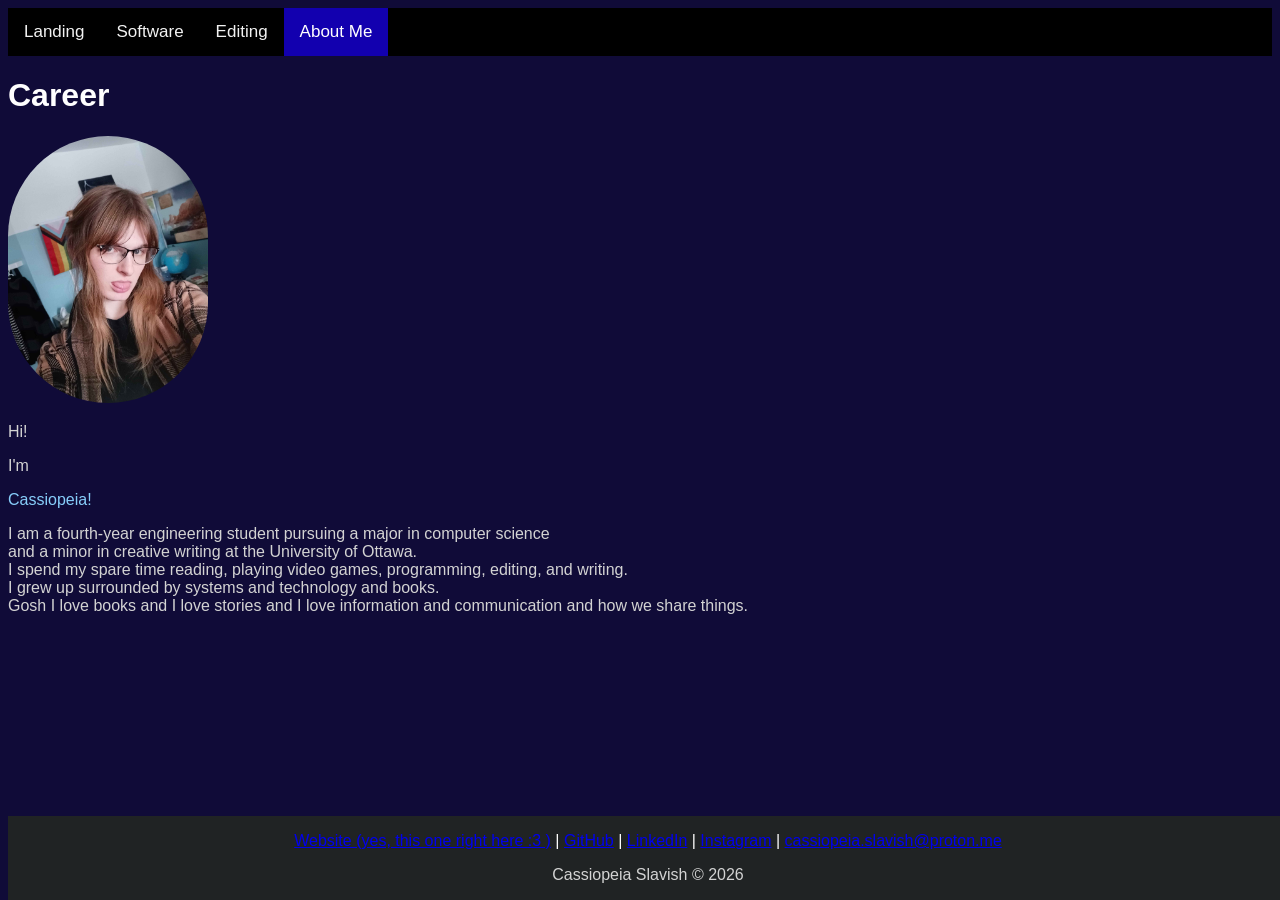
==== pages/about-me.html @ acf9217f "add html, css folders" ====
<!DOCTYPE html>

<html>
    <head>
        <meta charset = "utf-8">
        <!-- link style sheets -->
        <link rel="stylesheet" href="../styles/styles.css">
        <link rel="stylesheet" href="../styles/about-me-styles.css">

        <title>Cassiopeia Slavish</title>
    </head>

    <body>
        <!--Navigation bar-->
        <div class="topnav">
            <a href="../index.html">Landing</a>
            <a href="software.html">Software</a>
            <a href="editing.html">Editing</a>
            <a class="active" href="about-me.html">About Me</a>
        </div>


        <div class="career">
            <h1>Career</h1>
            <img class = "profile-picture" src = "../images/profilepicture_cassiopeia_2025.jpg">
            <p>Hi!</p>
            <p style="display:in-line">I'm</p><p style="color:lightskyblue; display:in-line">Cassiopeia!</p>
            <p>
                I am a fourth-year engineering student pursuing a major in computer science<br>
                and a minor in creative writing at the University of Ottawa.<br>
                I spend my spare time reading, playing video games, programming, editing, and writing.<br>

                I grew up surrounded by systems and technology and books. <br>Gosh I love books and I love stories and I love information and communication and how we share things.
                
            </p>
            <!-- resume -->
             <!-- axing resume
            <div style="width: 600px">
                <h2>Resumé</h2>
                <a href="CassiopeiaSlavish_Resume.pdf"><button action='download(CassiopeiaSlavish_Resume.pdf)'>Download</button></a>
                <iframe src="CassiopeiaSlavish_Resume.pdf" style="width: 100%;height: 900px;border: none;"></iframe>
            </div>-->
        </div>
        
    </body>
    <!-- footer -->
    <footer>
        <!-- lynx xD <3 -->
        <div class="link-section">
            <p style="color: white">
                <a href="https://cassiopeiaslavish.com/">Website (yes, this one right here :3 )</a> |
                <a href="https://github.com/Quynin?tab=repositories">GitHub</a> |
                <a href="https://www.linkedin.com/in/cassiopeia-slavish-b2aba93a8/">LinkedIn</a> |
                <a href="https://www.instagram.com/cass.constellation">Instagram</a> |
                <a href="mailto:cassiopeia.slavish@proton.me">cassiopeia.slavish@proton.me</a>
            </p>
        </div>

        <!-- copyright -->
        <p>Cassiopeia Slavish &#169; 2026</p>

        <!-- secrit!
        <div>
            <p style="color: #303334">Kisses for you, curious internet stranger MMMMMMWUAH</p>
        </div>-->
    </footer>
</html>
---- styles/styles.css ----
/* Stylesheet for entire website */

/* Navigation bar stylings 
/* https://www.w3schools.com/howto/howto_js_topnav.asp
/*
/*******************************************************/
.topnav {
  overflow: hidden;
  background-color: black;
}

.topnav a {
  float: left;
  color: #f2f2f2;
  text-align: center;
  padding: 14px 16px;
  text-decoration: none;
  font-size: 17px;
}

.topnav a:hover {
  background-color: #ddd;
  color: black;
}


/* Make this different for each tab; colour and texture? e.g: starry for About Me; papery for editing; obsidian for code*/
.topnav a.active {
  background-color: #ddd;
  color: black;
}

/* Footer Stylings 
/*
/*******************/
footer {
    position: fixed;
    width: 100%;
    bottom: 0;
    text-align: center;

    background-color: #202324;
}
---- styles/about-me-styles.css ----
/* Styles for about me page */

body {
    background-color: #100b38;
    font-family: Arial, Helvetica, sans-serif;
}

h1, h2, h3 {
    color: white;
}

p {
    color: lightgrey;
    font-family: Arial, Helvetica, sans-serif;
}

.profile-picture {
    width: 200px;
    height: 100%;
    visibility: true;
    border-radius: 100px;
}

/* Overwriting active tab for about me page */
.topnav a.active {
  background-color: #1200af;
  color: white;
}
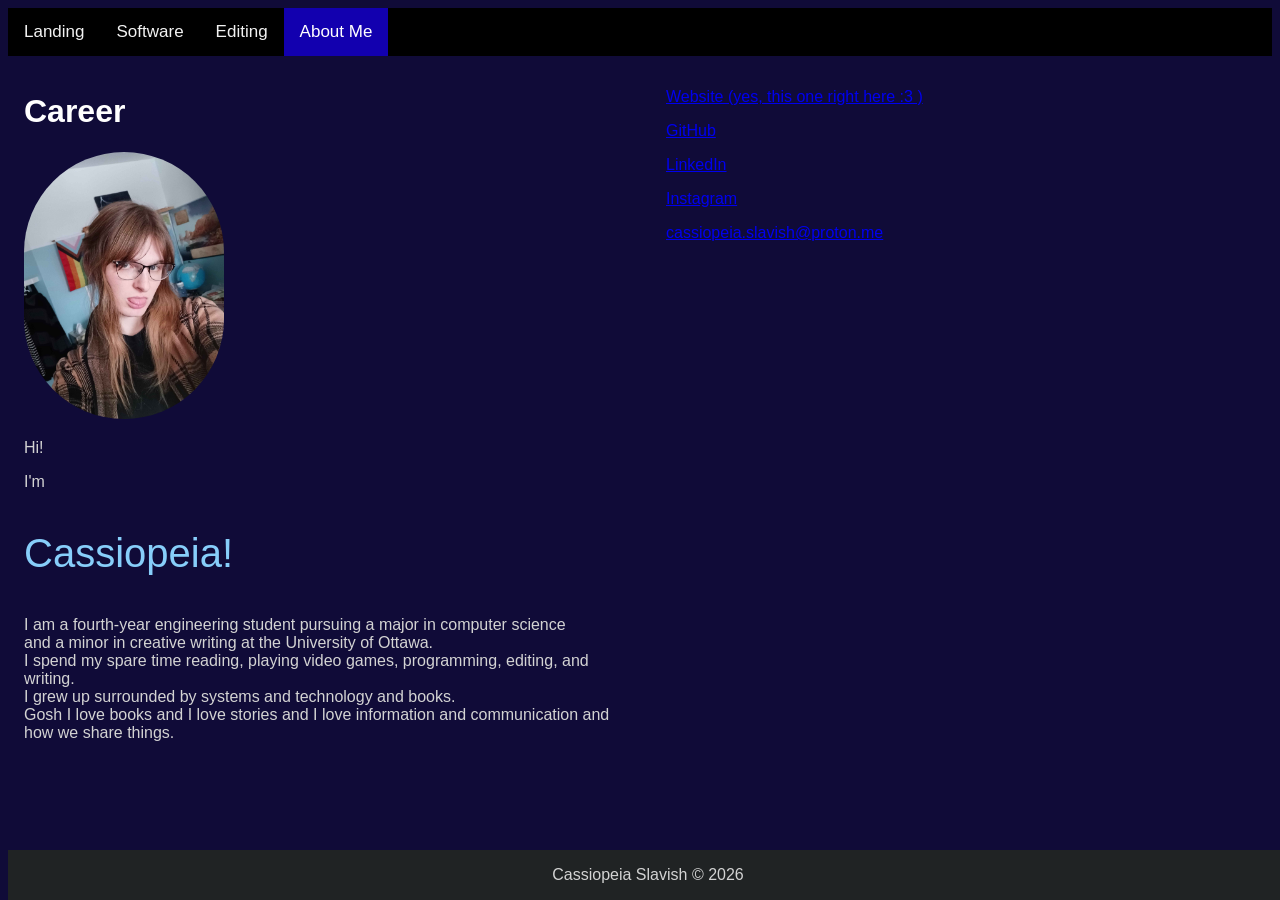
==== commit c355bde7: "Moved links to about me column" ====
--- a/pages/about-me.html
+++ b/pages/about-me.html
@@ -19,49 +19,64 @@
             <a class="active" href="about-me.html">About Me</a>
         </div>
 
+        <div class="flex-container">
+            <div class="column">
+                <div class="career">
+                <h1>Career</h1>
+                <img class = "profile-picture" src = "../images/profilepicture_cassiopeia_2025.jpg">
+                <p>Hi!</p>
+                <p style="display:in-line">I'm</p><p class="cassiopeia">Cassiopeia!</p>
+                <p>
+                    I am a fourth-year engineering student pursuing a major in computer science<br>
+                    and a minor in creative writing at the University of Ottawa.<br>
+                    I spend my spare time reading, playing video games, programming, editing, and writing.<br>
 
-        <div class="career">
-            <h1>Career</h1>
-            <img class = "profile-picture" src = "../images/profilepicture_cassiopeia_2025.jpg">
-            <p>Hi!</p>
-            <p style="display:in-line">I'm</p><p style="color:lightskyblue; display:in-line">Cassiopeia!</p>
-            <p>
-                I am a fourth-year engineering student pursuing a major in computer science<br>
-                and a minor in creative writing at the University of Ottawa.<br>
-                I spend my spare time reading, playing video games, programming, editing, and writing.<br>
+                    I grew up surrounded by systems and technology and books. <br>Gosh I love books and I love stories and I love information and communication and how we share things.
+                    
+                </p>
+                <!-- resume -->
+                <!-- axing resume
+                <div style="width: 600px">
+                    <h2>Resumé</h2>
+                    <a href="CassiopeiaSlavish_Resume.pdf"><button action='download(CassiopeiaSlavish_Resume.pdf)'>Download</button></a>
+                    <iframe src="CassiopeiaSlavish_Resume.pdf" style="width: 100%;height: 900px;border: none;"></iframe>
+                </div>-->
+                </div>
+            </div>
 
-                I grew up surrounded by systems and technology and books. <br>Gosh I love books and I love stories and I love information and communication and how we share things.
-                
-            </p>
-            <!-- resume -->
-             <!-- axing resume
-            <div style="width: 600px">
-                <h2>Resumé</h2>
-                <a href="CassiopeiaSlavish_Resume.pdf"><button action='download(CassiopeiaSlavish_Resume.pdf)'>Download</button></a>
-                <iframe src="CassiopeiaSlavish_Resume.pdf" style="width: 100%;height: 900px;border: none;"></iframe>
-            </div>-->
+            <div class="column">
+                <div class="link-section" style="color: white">
+
+                    <p>
+                        <a href="https://cassiopeiaslavish.com/">Website (yes, this one right here :3 )</a>
+                    </p>
+                    <p>
+                        <a href="https://github.com/Quynin?tab=repositories">GitHub</a>
+                    </p>
+                    <p>
+                        <a href="https://www.linkedin.com/in/cassiopeia-slavish-b2aba93a8/">LinkedIn</a>
+                    </p>
+                    <p>
+                        <a href="https://www.instagram.com/cass.constellation">Instagram</a>
+                    </p>
+                    <p>
+                        <a href="mailto:cassiopeia.slavish@proton.me">cassiopeia.slavish@proton.me</a>
+                    </p>
+                </div>
+            </div>
         </div>
         
     </body>
     <!-- footer -->
     <footer>
-        <!-- lynx xD <3 -->
-        <div class="link-section">
-            <p style="color: white">
-                <a href="https://cassiopeiaslavish.com/">Website (yes, this one right here :3 )</a> |
-                <a href="https://github.com/Quynin?tab=repositories">GitHub</a> |
-                <a href="https://www.linkedin.com/in/cassiopeia-slavish-b2aba93a8/">LinkedIn</a> |
-                <a href="https://www.instagram.com/cass.constellation">Instagram</a> |
-                <a href="mailto:cassiopeia.slavish@proton.me">cassiopeia.slavish@proton.me</a>
-            </p>
-        </div>
 
         <!-- copyright -->
-        <p>Cassiopeia Slavish &#169; 2026</p>
-
-        <!-- secrit!
         <div>
-            <p style="color: #303334">Kisses for you, curious internet stranger MMMMMMWUAH</p>
-        </div>-->
+            <p id="copyright-p">Cassiopeia Slavish &#169; </p>
+            <script type="text/javascript">
+                const target = document.getElementById('copyright-p');
+                target.insertAdjacentHTML('beforeend', new Date().getFullYear());
+            </script>
+        </div>
     </footer>
 </html>
--- a/styles/styles.css
+++ b/styles/styles.css
@@ -40,4 +40,25 @@
     text-align: center;
 
     background-color: #202324;
+}
+
+
+/* Columns for split page */
+.flex-container {
+  display: flex;
+  /* Adds a gap between the columns */
+  gap: 20px;
+}
+.column {
+  /* Each column takes up 50% of the width, minus half the gap on each side */
+  width: calc(50% - 10px);
+  padding: 1rem;
+  /* Add other styling as needed */
+}
+
+/* Class for cassiopeia styling */ 
+.cassiopeia {
+  color:    lightskyblue;
+  display:    in-line;
+  font-size:  40px;  
 }
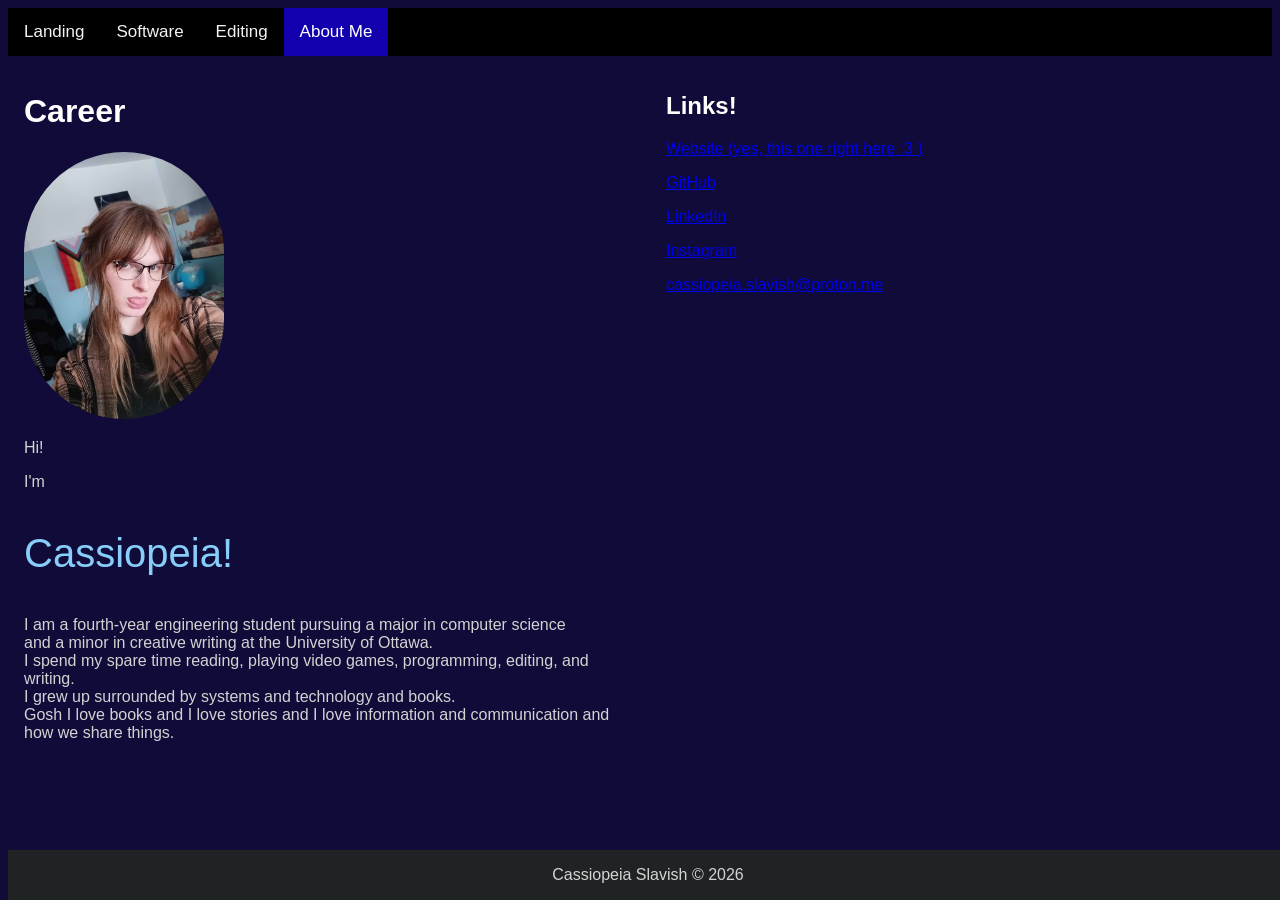
==== commit 71adb025: "Titled links column in about me" ====
--- a/pages/about-me.html
+++ b/pages/about-me.html
@@ -46,7 +46,7 @@
 
             <div class="column">
                 <div class="link-section" style="color: white">
-
+                    <h2>Links!</h2>
                     <p>
                         <a href="https://cassiopeiaslavish.com/">Website (yes, this one right here :3 )</a>
                     </p>
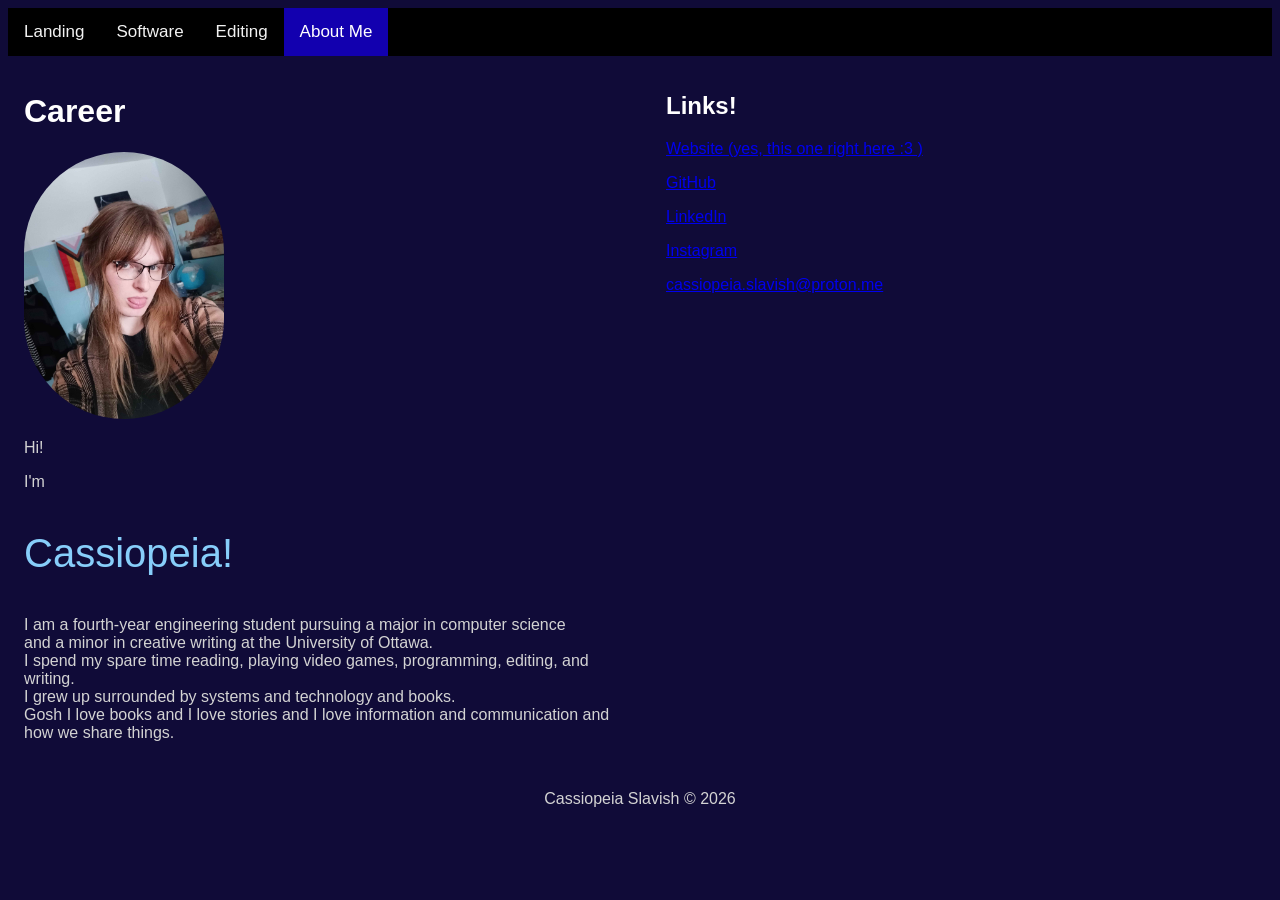
==== commit 5f5429c7: "Cleaned out raw timeline-project string; migrated copyright from footer to div" ====
--- a/pages/about-me.html
+++ b/pages/about-me.html
@@ -65,18 +65,28 @@
                 </div>
             </div>
         </div>
+
+        <div id="copyright-div" style="position: relative; bottom: 0px; width:100%;">
+            <p id="copyright-p" style="position: relative; bottom: 0px; width:100%; text-align: center">
+                Cassiopeia Slavish &#169; 
+            </p>
+            <script type="text/javascript">
+                const target = document.getElementById('copyright-p');
+                target.insertAdjacentHTML('beforeend', new Date().getFullYear());
+            </script>
+        </div>
         
     </body>
     <!-- footer -->
     <footer>
 
         <!-- copyright -->
-        <div>
+        <!--<div>
             <p id="copyright-p">Cassiopeia Slavish &#169; </p>
             <script type="text/javascript">
                 const target = document.getElementById('copyright-p');
                 target.insertAdjacentHTML('beforeend', new Date().getFullYear());
             </script>
-        </div>
+        </div>-->
     </footer>
 </html>
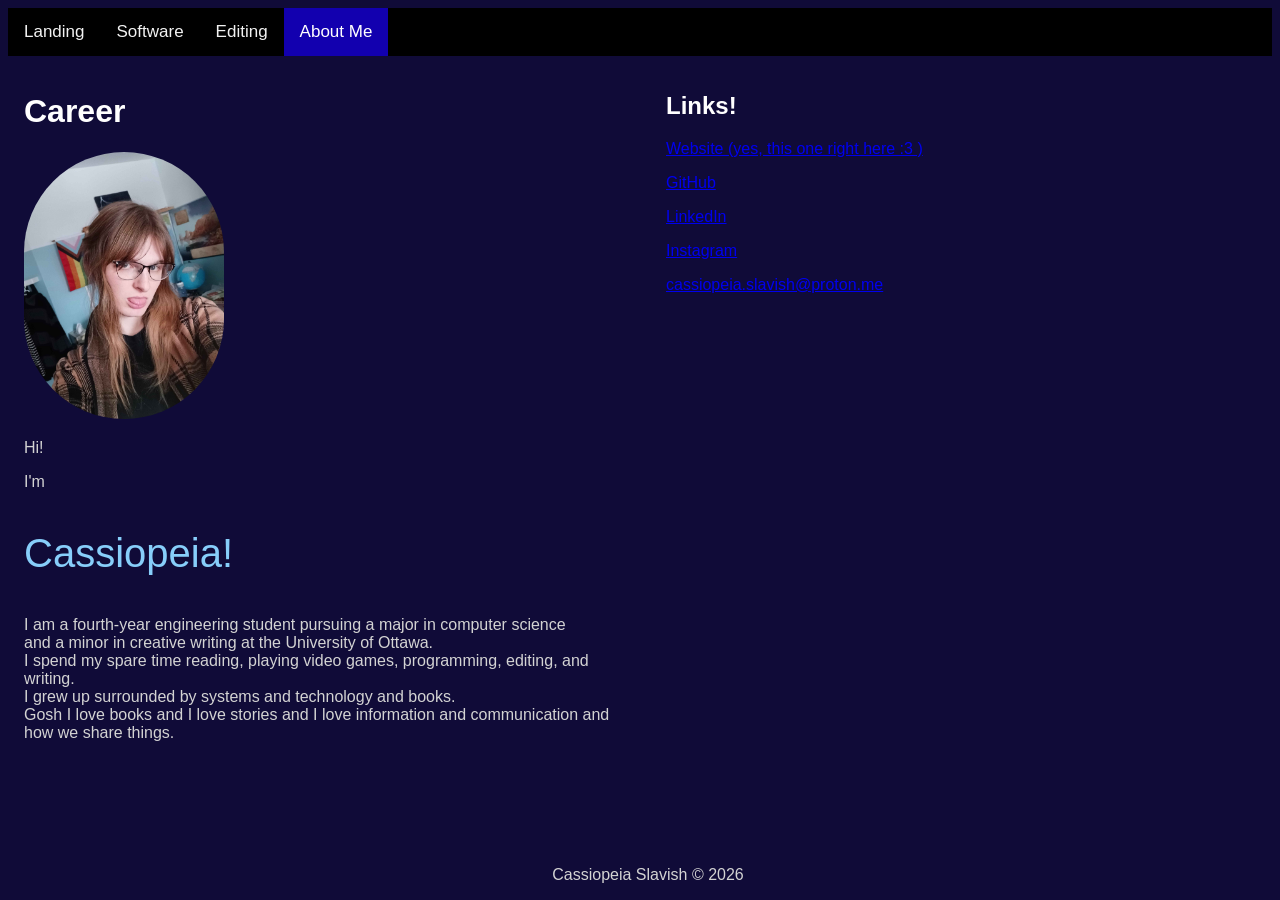
==== commit 2c14ad55: "Consolidated header to injected HTML, dynamic CSS for copyright footer" ====
--- a/pages/about-me.html
+++ b/pages/about-me.html
@@ -66,27 +66,13 @@
             </div>
         </div>
 
-        <div id="copyright-div" style="position: relative; bottom: 0px; width:100%;">
-            <p id="copyright-p" style="position: relative; bottom: 0px; width:100%; text-align: center">
-                Cassiopeia Slavish &#169; 
-            </p>
-            <script type="text/javascript">
-                const target = document.getElementById('copyright-p');
-                target.insertAdjacentHTML('beforeend', new Date().getFullYear());
-            </script>
-        </div>
+        <div id="copyright-div"></div>
         
     </body>
     <!-- footer -->
-    <footer>
+    <footer></footer>
 
-        <!-- copyright -->
-        <!--<div>
-            <p id="copyright-p">Cassiopeia Slavish &#169; </p>
-            <script type="text/javascript">
-                const target = document.getElementById('copyright-p');
-                target.insertAdjacentHTML('beforeend', new Date().getFullYear());
-            </script>
-        </div>-->
-    </footer>
+    <!-- Import scripts -->
+    <script src="../scripts.js"></script>
+    <script type="text/javascript"></script>
 </html>
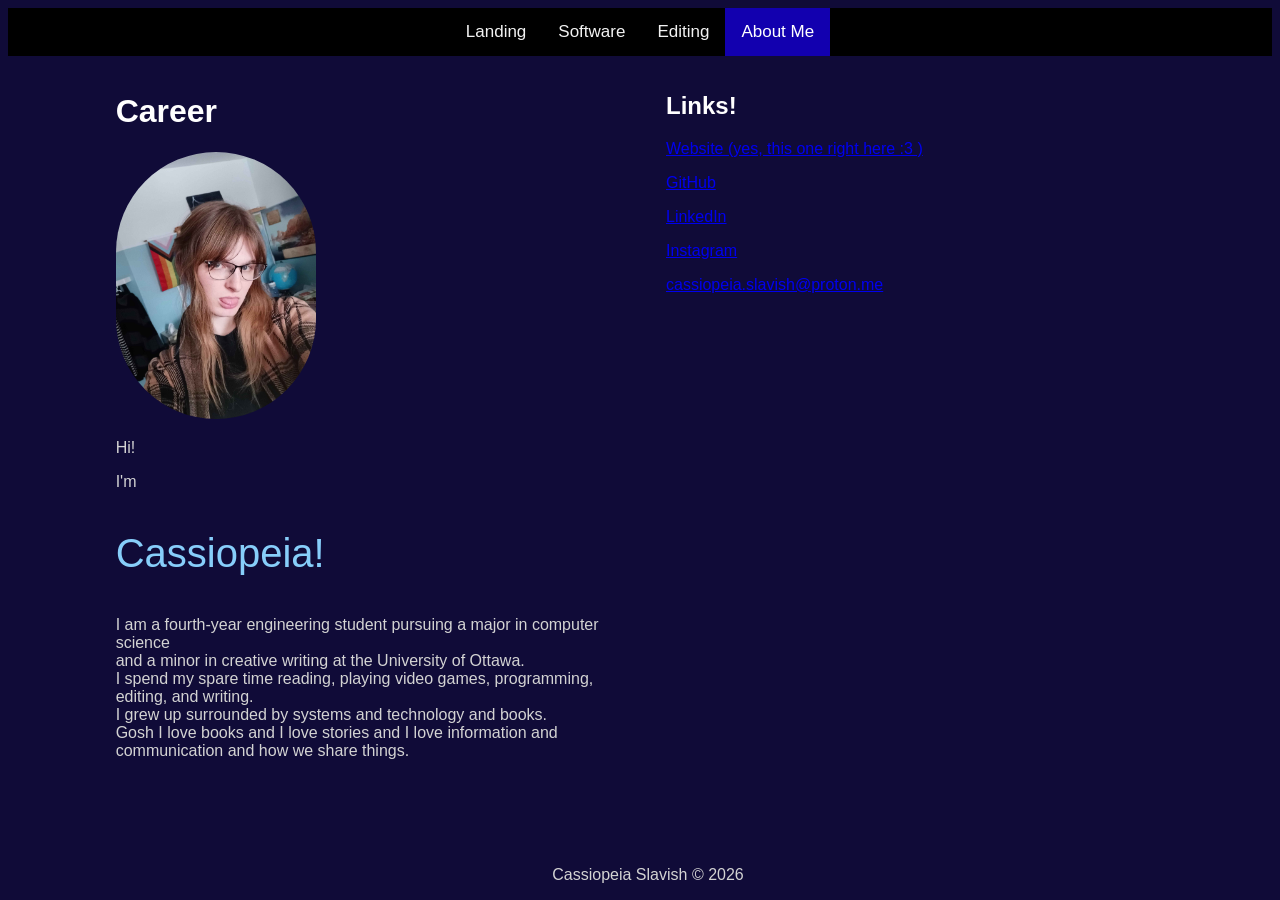
==== commit 4bc8a28f: "Towers of Hanoi v.2, horz-centre CSS Rewrote JS logic for robustness Included highlighting of select" ====
--- a/pages/about-me.html
+++ b/pages/about-me.html
@@ -19,53 +19,54 @@
             <a class="active" href="about-me.html">About Me</a>
         </div>
 
-        <div class="flex-container">
-            <div class="column">
-                <div class="career">
-                <h1>Career</h1>
-                <img class = "profile-picture" src = "../images/profilepicture_cassiopeia_2025.jpg">
-                <p>Hi!</p>
-                <p style="display:in-line">I'm</p><p class="cassiopeia">Cassiopeia!</p>
-                <p>
-                    I am a fourth-year engineering student pursuing a major in computer science<br>
-                    and a minor in creative writing at the University of Ottawa.<br>
-                    I spend my spare time reading, playing video games, programming, editing, and writing.<br>
+        <div class="horz-centre">
+            <div class="flex-container">
+                <div class="column">
+                    <div class="career">
+                    <h1>Career</h1>
+                    <img class = "profile-picture" src = "../images/profilepicture_cassiopeia_2025.jpg">
+                    <p>Hi!</p>
+                    <p style="display:in-line">I'm</p><p class="cassiopeia">Cassiopeia!</p>
+                    <p>
+                        I am a fourth-year engineering student pursuing a major in computer science<br>
+                        and a minor in creative writing at the University of Ottawa.<br>
+                        I spend my spare time reading, playing video games, programming, editing, and writing.<br>
 
-                    I grew up surrounded by systems and technology and books. <br>Gosh I love books and I love stories and I love information and communication and how we share things.
-                    
-                </p>
-                <!-- resume -->
-                <!-- axing resume
-                <div style="width: 600px">
-                    <h2>Resumé</h2>
-                    <a href="CassiopeiaSlavish_Resume.pdf"><button action='download(CassiopeiaSlavish_Resume.pdf)'>Download</button></a>
-                    <iframe src="CassiopeiaSlavish_Resume.pdf" style="width: 100%;height: 900px;border: none;"></iframe>
-                </div>-->
+                        I grew up surrounded by systems and technology and books. <br>Gosh I love books and I love stories and I love information and communication and how we share things.
+                        
+                    </p>
+                    <!-- resume -->
+                    <!-- axing resume
+                    <div style="width: 600px">
+                        <h2>Resumé</h2>
+                        <a href="CassiopeiaSlavish_Resume.pdf"><button action='download(CassiopeiaSlavish_Resume.pdf)'>Download</button></a>
+                        <iframe src="CassiopeiaSlavish_Resume.pdf" style="width: 100%;height: 900px;border: none;"></iframe>
+                    </div>-->
+                    </div>
                 </div>
-            </div>
 
-            <div class="column">
-                <div class="link-section" style="color: white">
-                    <h2>Links!</h2>
-                    <p>
-                        <a href="https://cassiopeiaslavish.com/">Website (yes, this one right here :3 )</a>
-                    </p>
-                    <p>
-                        <a href="https://github.com/Quynin?tab=repositories">GitHub</a>
-                    </p>
-                    <p>
-                        <a href="https://www.linkedin.com/in/cassiopeia-slavish-b2aba93a8/">LinkedIn</a>
-                    </p>
-                    <p>
-                        <a href="https://www.instagram.com/cass.constellation">Instagram</a>
-                    </p>
-                    <p>
-                        <a href="mailto:cassiopeia.slavish@proton.me">cassiopeia.slavish@proton.me</a>
-                    </p>
+                <div class="column">
+                    <div class="link-section" style="color: white">
+                        <h2>Links!</h2>
+                        <p>
+                            <a href="https://cassiopeiaslavish.com/">Website (yes, this one right here :3 )</a>
+                        </p>
+                        <p>
+                            <a href="https://github.com/Quynin?tab=repositories">GitHub</a>
+                        </p>
+                        <p>
+                            <a href="https://www.linkedin.com/in/cassiopeia-slavish-b2aba93a8/">LinkedIn</a>
+                        </p>
+                        <p>
+                            <a href="https://www.instagram.com/cass.constellation">Instagram</a>
+                        </p>
+                        <p>
+                            <a href="mailto:cassiopeia.slavish@proton.me">cassiopeia.slavish@proton.me</a>
+                        </p>
+                    </div>
                 </div>
             </div>
         </div>
-
         <div id="copyright-div"></div>
         
     </body>
--- a/styles/styles.css
+++ b/styles/styles.css
@@ -5,8 +5,10 @@
 /*
 /*******************************************************/
 .topnav {
+  display: flex;
   overflow: hidden;
   background-color: black;
+  justify-content: center;
 }
 
 .topnav a {
@@ -61,4 +63,17 @@
   color:    lightskyblue;
   display:    in-line;
   font-size:  40px;  
+}
+
+/* Class for hiding objects */
+.invisible {
+  visibility: hidden;
+}
+
+/* Class for centering pages */
+.horz-centre {
+  display: flex;
+  justify-content: center;
+  align-items: center;
+  /*height: 100vh;*/
 }
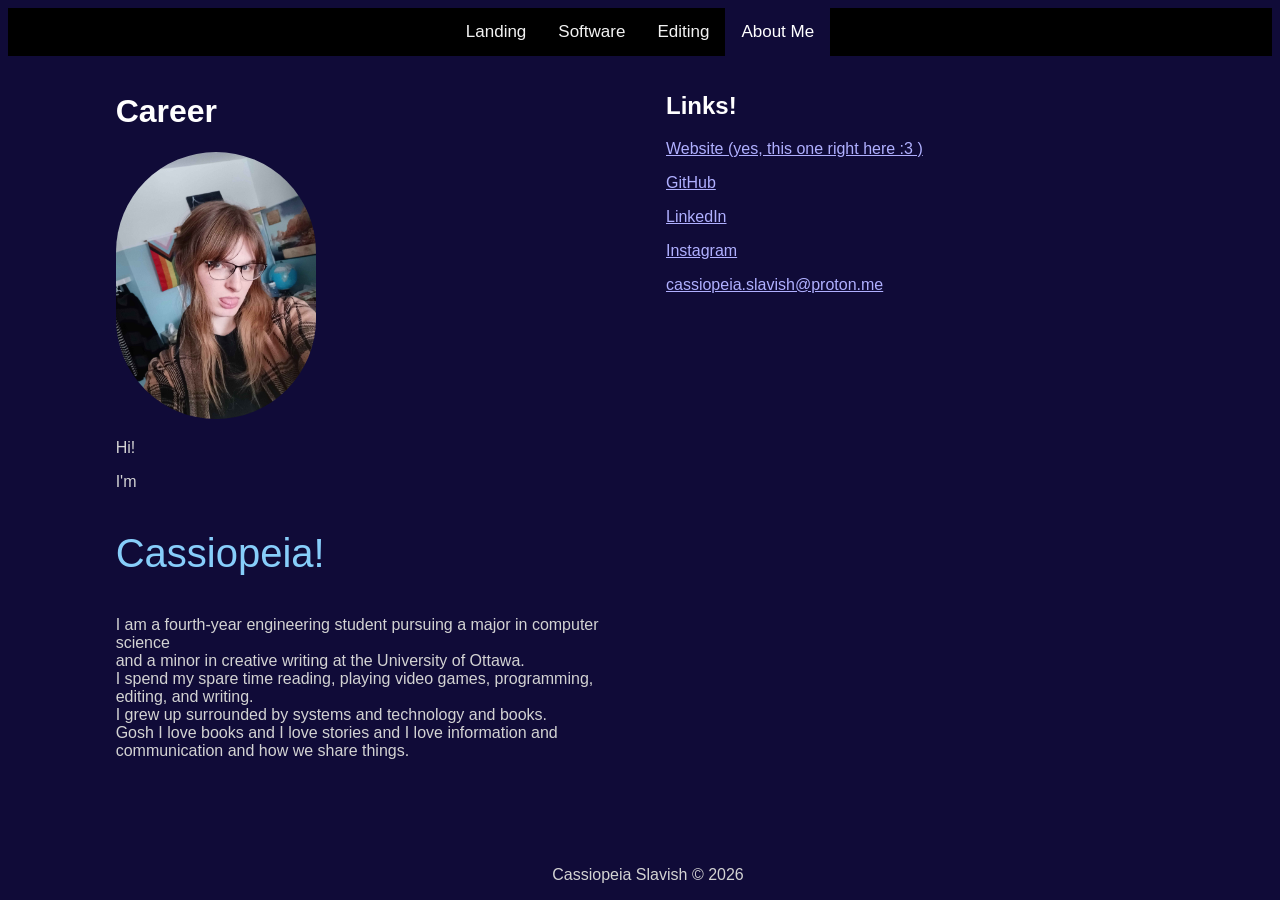
==== commit b0c66514: "Fixed link colours" ====
--- a/pages/about-me.html
+++ b/pages/about-me.html
@@ -46,7 +46,7 @@
                 </div>
 
                 <div class="column">
-                    <div class="link-section" style="color: white">
+                    <div class="recoloured-link" style="color: white">
                         <h2>Links!</h2>
                         <p>
                             <a href="https://cassiopeiaslavish.com/">Website (yes, this one right here :3 )</a>
--- a/styles/styles.css
+++ b/styles/styles.css
@@ -28,8 +28,8 @@
 
 /* Make this different for each tab; colour and texture? e.g: starry for About Me; papery for editing; obsidian for code*/
 .topnav a.active {
-  background-color: #ddd;
-  color: black;
+  background-color: #100b38;
+  color: #100b38;
 }
 
 /* Footer Stylings 
--- a/styles/about-me-styles.css
+++ b/styles/about-me-styles.css
@@ -23,6 +23,14 @@
 
 /* Overwriting active tab for about me page */
 .topnav a.active {
-  background-color: #1200af;
+  background-color: #100b38;
   color: white;
+}
+
+/* Overwriting default link colours for dark background */
+.recoloured-link a:link {
+    color: #B0B0FF;
+}
+.recoloured-link a:visited {
+    color: #9090FF;
 }
